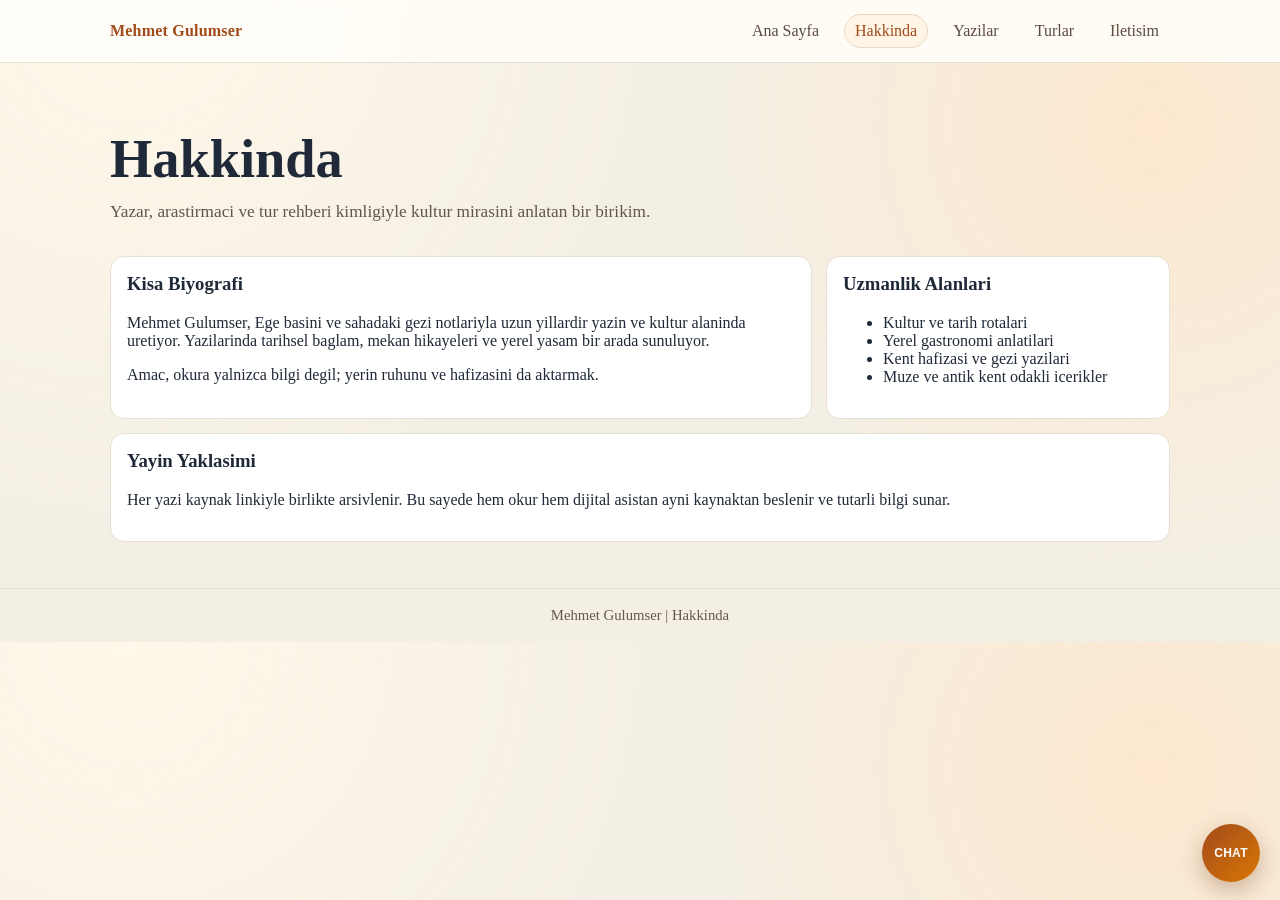
==== apps/site/hakkinda.html @ 6ed61618 "Add runbook and refresh site pages/design" ====
<!doctype html>
<html lang="tr">
<head>
  <meta charset="UTF-8" />
  <meta name="viewport" content="width=device-width, initial-scale=1.0" />
  <title>Hakkinda | Mehmet Gulumser</title>
  <meta name="description" content="Mehmet Gulumser hakkinda bilgiler." />
  <link rel="stylesheet" href="styles.css" />
</head>
<body>
  <header class="site-header">
    <div class="topbar">
      <a class="brand" href="index.html">Mehmet Gulumser</a>
      <nav class="nav" aria-label="Ana menu">
        <a href="index.html">Ana Sayfa</a>
        <a class="active" href="hakkinda.html">Hakkinda</a>
        <a href="yazilar.html">Yazilar</a>
        <a href="turlar.html">Turlar</a>
        <a href="iletisim.html">Iletisim</a>
      </nav>
    </div>
  </header>

  <section class="hero">
    <h1>Hakkinda</h1>
    <p>Yazar, arastirmaci ve tur rehberi kimligiyle kultur mirasini anlatan bir birikim.</p>
  </section>

  <main>
    <div class="grid">
      <section class="card span-8">
        <h3>Kisa Biyografi</h3>
        <p>Mehmet Gulumser, Ege basini ve sahadaki gezi notlariyla uzun yillardir yazin ve kultur alaninda uretiyor. Yazilarinda tarihsel baglam, mekan hikayeleri ve yerel yasam bir arada sunuluyor.</p>
        <p>Amac, okura yalnizca bilgi degil; yerin ruhunu ve hafizasini da aktarmak.</p>
      </section>
      <section class="card span-4">
        <h3>Uzmanlik Alanlari</h3>
        <ul>
          <li>Kultur ve tarih rotalari</li>
          <li>Yerel gastronomi anlatilari</li>
          <li>Kent hafizasi ve gezi yazilari</li>
          <li>Muze ve antik kent odakli icerikler</li>
        </ul>
      </section>
      <section class="card span-12">
        <h3>Yayin Yaklasimi</h3>
        <p>Her yazi kaynak linkiyle birlikte arsivlenir. Bu sayede hem okur hem dijital asistan ayni kaynaktan beslenir ve tutarli bilgi sunar.</p>
      </section>
    </div>
  </main>

  <footer>
    Mehmet Gulumser | Hakkinda
  </footer>

  <script src="chat-widget.js"></script>
</body>
</html>
---- apps/site/styles.css ----
:root {
  --sand: #f4efe4;
  --paper: #fffdf8;
  --ink: #1f2937;
  --muted: #6b7280;
  --brand: #a24b1a;
  --brand-2: #d97706;
  --line: #e6dfd3;
  --card: #ffffff;
}

* {
  box-sizing: border-box;
}

body {
  margin: 0;
  color: var(--ink);
  font-family: "Iowan Old Style", "Baskerville", "Palatino Linotype", serif;
  background:
    radial-gradient(circle at 10% 0%, #fff8ea 0, transparent 40%),
    radial-gradient(circle at 90% 20%, #fde8cf 0, transparent 35%),
    var(--sand);
}

a {
  color: inherit;
}

.site-header {
  position: sticky;
  top: 0;
  z-index: 30;
  backdrop-filter: blur(8px);
  background: rgba(255, 253, 248, 0.92);
  border-bottom: 1px solid var(--line);
}

.topbar {
  max-width: 1100px;
  margin: 0 auto;
  padding: 14px 20px;
  display: flex;
  justify-content: space-between;
  align-items: center;
  gap: 16px;
}

.brand {
  text-decoration: none;
  font-weight: 700;
  letter-spacing: 0.2px;
  color: var(--brand);
}

.nav {
  display: flex;
  gap: 14px;
  flex-wrap: wrap;
}

.nav a {
  text-decoration: none;
  padding: 7px 10px;
  border-radius: 999px;
  color: #5b4a3e;
  border: 1px solid transparent;
}

.nav a:hover,
.nav a.active {
  border-color: #e9d7c2;
  background: #fff5e7;
  color: var(--brand);
}

.hero {
  max-width: 1100px;
  margin: 0 auto;
  padding: 68px 20px 34px;
}

.hero h1 {
  margin: 0;
  font-size: clamp(2rem, 5vw, 3.4rem);
  line-height: 1.05;
}

.hero p {
  margin: 14px 0 0;
  color: #5f564e;
  max-width: 760px;
  font-size: 1.08rem;
}

.cta-row {
  display: flex;
  flex-wrap: wrap;
  gap: 10px;
  margin-top: 22px;
}

.btn {
  border: 1px solid var(--brand);
  color: #fff;
  background: var(--brand);
  text-decoration: none;
  padding: 9px 14px;
  border-radius: 10px;
  font-size: 0.95rem;
}

.btn.secondary {
  color: var(--brand);
  background: transparent;
}

main {
  max-width: 1100px;
  margin: 0 auto;
  padding: 0 20px 46px;
}

.section-title {
  font-size: 1.4rem;
  margin: 20px 0 10px;
}

.grid {
  display: grid;
  grid-template-columns: repeat(12, 1fr);
  gap: 14px;
}

.card {
  background: var(--card);
  border: 1px solid var(--line);
  border-radius: 14px;
  padding: 16px;
}

.card h3 {
  margin-top: 0;
}

.span-4 {
  grid-column: span 4;
}

.span-6 {
  grid-column: span 6;
}

.span-8 {
  grid-column: span 8;
}

.span-12 {
  grid-column: span 12;
}

.meta {
  color: var(--muted);
  font-size: 0.92rem;
}

.article-list {
  display: grid;
  gap: 12px;
}

.article-item {
  background: var(--card);
  border: 1px solid var(--line);
  border-left: 5px solid #e7c59f;
  border-radius: 12px;
  padding: 12px 14px;
}

.article-item h3 {
  margin: 0 0 6px;
  font-size: 1.04rem;
}

.article-item a {
  color: #14568f;
}

.split {
  display: grid;
  grid-template-columns: 1.05fr 1fr;
  gap: 16px;
}

footer {
  border-top: 1px solid var(--line);
  color: #64574e;
  text-align: center;
  padding: 18px;
  font-size: 0.92rem;
}

#mg-chat-btn {
  position: fixed;
  right: 20px;
  bottom: 18px;
  width: 58px;
  height: 58px;
  border-radius: 50%;
  border: 0;
  background: linear-gradient(135deg, var(--brand), var(--brand-2));
  color: #fff;
  font-size: 12px;
  font-weight: 700;
  letter-spacing: 0.3px;
  cursor: pointer;
  box-shadow: 0 8px 24px rgba(104, 50, 20, 0.32);
}

#mg-chat-panel {
  position: fixed;
  right: 20px;
  bottom: 86px;
  width: 360px;
  max-width: calc(100vw - 24px);
  height: 510px;
  background: #fff;
  border-radius: 14px;
  box-shadow: 0 12px 34px rgba(0, 0, 0, 0.22);
  display: none;
  overflow: hidden;
  border: 1px solid #ececec;
}

#mg-chat-panel.open {
  display: flex;
  flex-direction: column;
}

#mg-chat-log {
  flex: 1;
  overflow: auto;
  padding: 12px;
}

.msg {
  margin: 8px 0;
  padding: 9px 11px;
  border-radius: 10px;
  font-size: 14px;
  line-height: 1.45;
  white-space: normal;
}

.msg.user {
  background: #fff1c8;
}

.msg.bot {
  background: #f3f4f6;
}

.msg.bot a {
  color: #1d4ed8;
  text-decoration: underline;
  word-break: break-all;
}

#mg-chat-input-row {
  display: flex;
  border-top: 1px solid #e5e7eb;
}

#mg-chat-input {
  flex: 1;
  border: 0;
  padding: 12px;
  font-size: 14px;
}

#mg-chat-send {
  border: 0;
  background: var(--brand);
  color: #fff;
  padding: 0 14px;
}

#mg-chat-send:disabled {
  opacity: 0.65;
}

@media (max-width: 900px) {
  .span-4,
  .span-6,
  .span-8,
  .split {
    grid-column: span 12;
    grid-template-columns: 1fr;
  }
}

@media (max-width: 620px) {
  .topbar {
    padding: 10px 14px;
  }

  .nav {
    gap: 8px;
  }

  .hero {
    padding: 42px 14px 22px;
  }

  main {
    padding: 0 14px 26px;
  }

  #mg-chat-btn {
    right: 14px;
    bottom: 14px;
  }

  #mg-chat-panel {
    right: 0;
    left: 0;
    bottom: 0;
    width: 100vw;
    max-width: 100vw;
    height: 72vh;
    border-radius: 14px 14px 0 0;
  }
}
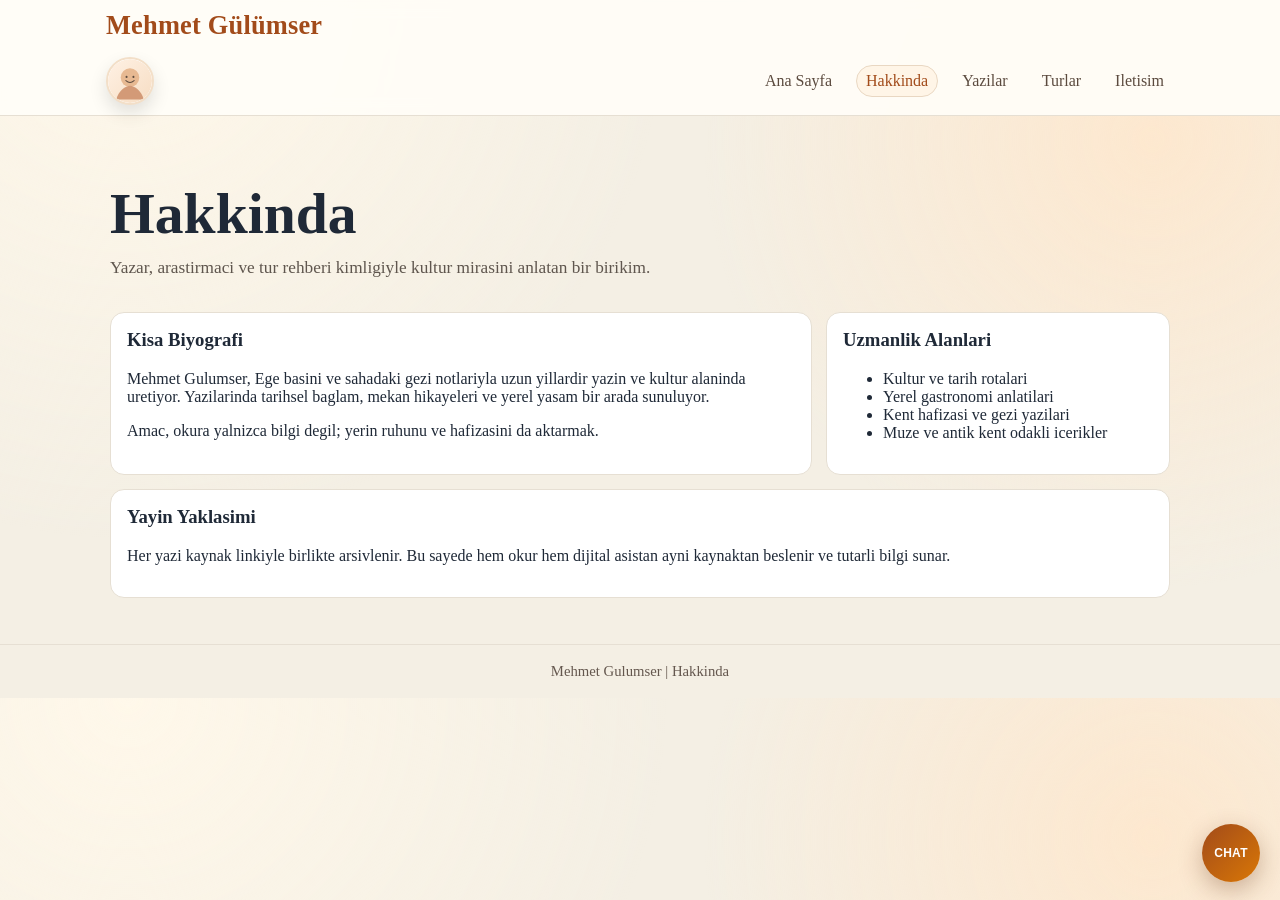
==== commit 5623d462: "Restructure header layout and add avatar across pages" ====
--- a/apps/site/hakkinda.html
+++ b/apps/site/hakkinda.html
@@ -10,14 +10,17 @@
 <body>
   <header class="site-header">
     <div class="topbar">
-      <a class="brand" href="index.html">Mehmet Gulumser</a>
-      <nav class="nav" aria-label="Ana menu">
-        <a href="index.html">Ana Sayfa</a>
-        <a class="active" href="hakkinda.html">Hakkinda</a>
-        <a href="yazilar.html">Yazilar</a>
-        <a href="turlar.html">Turlar</a>
-        <a href="iletisim.html">Iletisim</a>
-      </nav>
+      <a class="brand" href="index.html">Mehmet Gülümser</a>
+      <div class="header-row">
+        <img class="header-avatar" src="assets/mehmet-gulumser.png" alt="Mehmet Gülümser" onerror="this.onerror=null;this.src='assets/mehmet-gulumser.svg';" />
+        <nav class="nav" aria-label="Ana menu">
+          <a href="index.html">Ana Sayfa</a>
+          <a class="active" href="hakkinda.html">Hakkinda</a>
+          <a href="yazilar.html">Yazilar</a>
+          <a href="turlar.html">Turlar</a>
+          <a href="iletisim.html">Iletisim</a>
+        </nav>
+      </div>
     </div>
   </header>
 
--- a/apps/site/styles.css
+++ b/apps/site/styles.css
@@ -39,29 +39,48 @@
 .topbar {
   max-width: 1100px;
   margin: 0 auto;
-  padding: 14px 20px;
-  display: flex;
-  justify-content: space-between;
-  align-items: center;
+  display: flex;
+  flex-direction: column;
+  align-items: stretch;
+  padding: 10px 16px;
   gap: 16px;
 }
 
 .brand {
   text-decoration: none;
   font-weight: 700;
+  font-size: clamp(1.35rem, 4.2vw, 1.65rem);
   letter-spacing: 0.2px;
   color: var(--brand);
 }
 
+.header-row {
+  display: flex;
+  align-items: center;
+  justify-content: space-between;
+  gap: 14px;
+}
+
+.header-avatar {
+  width: 48px;
+  height: 48px;
+  border-radius: 999px;
+  border: 2px solid #f3dfc8;
+  object-fit: cover;
+  background: #fff;
+  box-shadow: 0 8px 18px rgba(0, 0, 0, 0.12);
+}
+
 .nav {
   display: flex;
   gap: 14px;
   flex-wrap: wrap;
+  justify-content: flex-end;
 }
 
 .nav a {
   text-decoration: none;
-  padding: 7px 10px;
+  padding: 6px 9px;
   border-radius: 999px;
   color: #5b4a3e;
   border: 1px solid transparent;
@@ -82,7 +101,7 @@
 
 .hero h1 {
   margin: 0;
-  font-size: clamp(2rem, 5vw, 3.4rem);
+  font-size: clamp(2.35rem, 6vw, 3.6rem);
   line-height: 1.05;
 }
 
@@ -302,10 +321,16 @@
 @media (max-width: 620px) {
   .topbar {
     padding: 10px 14px;
+    gap: 12px;
   }
 
   .nav {
     gap: 8px;
+  }
+
+  .header-avatar {
+    width: 44px;
+    height: 44px;
   }
 
   .hero {
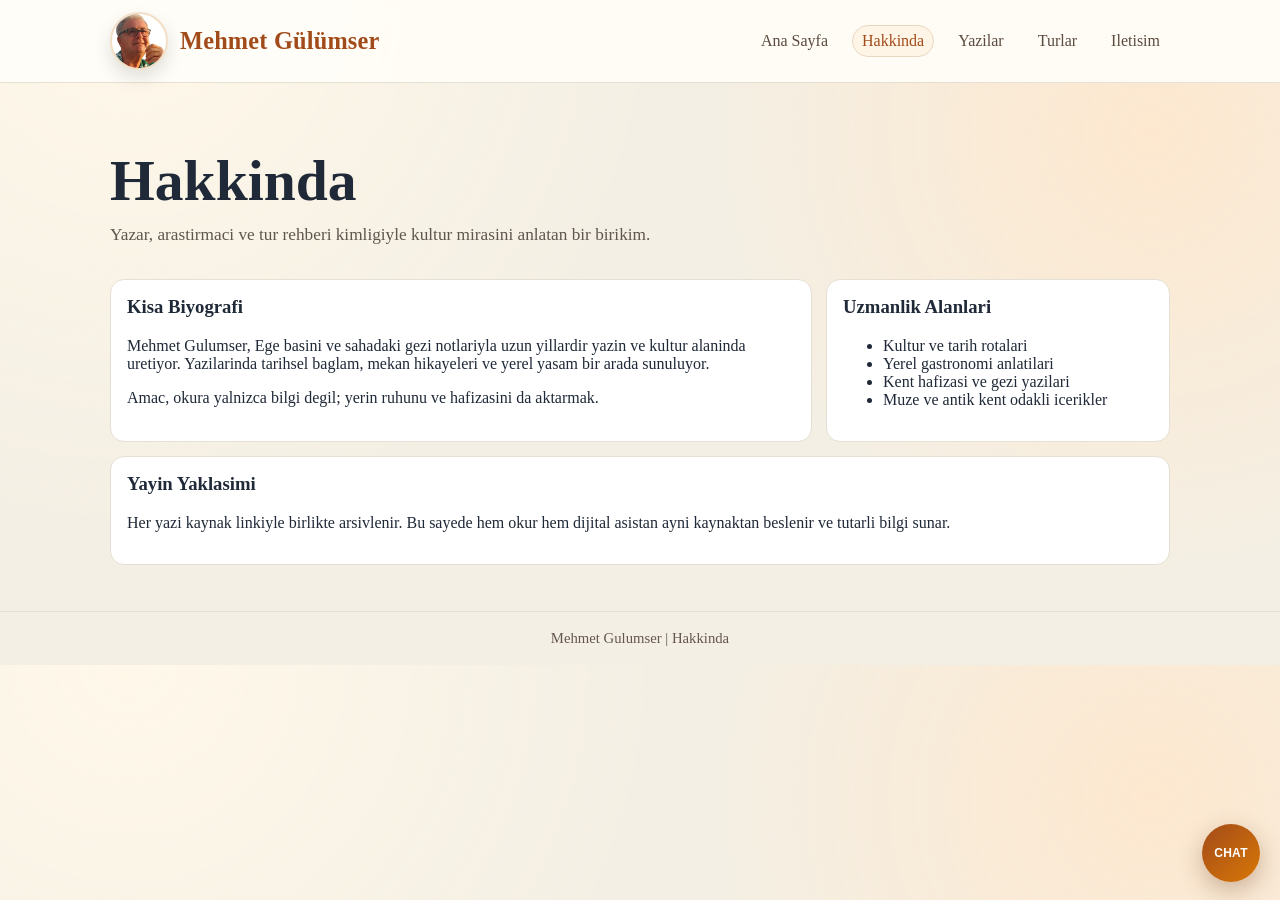
==== commit 4f6ed5aa: "Adjust desktop header title placement between avatar and nav" ====
--- a/apps/site/hakkinda.html
+++ b/apps/site/hakkinda.html
@@ -13,6 +13,7 @@
       <a class="brand" href="index.html">Mehmet Gülümser</a>
       <div class="header-row">
         <img class="header-avatar" src="assets/mehmet-gulumser.png" alt="Mehmet Gülümser" onerror="this.onerror=null;this.src='assets/mehmet-gulumser.svg';" />
+        <a class="brand-inline" href="index.html">Mehmet Gülümser</a>
         <nav class="nav" aria-label="Ana menu">
           <a href="index.html">Ana Sayfa</a>
           <a class="active" href="hakkinda.html">Hakkinda</a>
--- a/apps/site/styles.css
+++ b/apps/site/styles.css
@@ -52,6 +52,16 @@
   font-size: clamp(1.35rem, 4.2vw, 1.65rem);
   letter-spacing: 0.2px;
   color: var(--brand);
+}
+
+.brand-inline {
+  display: none;
+  text-decoration: none;
+  font-weight: 700;
+  font-size: 1.52rem;
+  letter-spacing: 0.2px;
+  color: var(--brand);
+  white-space: nowrap;
 }
 
 .header-row {
@@ -248,12 +258,32 @@
   box-shadow: 0 12px 34px rgba(0, 0, 0, 0.22);
   display: none;
   overflow: hidden;
-  border: 1px solid #ececec;
+  border: 2px solid #d9c2a8;
 }
 
 #mg-chat-panel.open {
   display: flex;
   flex-direction: column;
+}
+
+#mg-chat-head {
+  display: flex;
+  justify-content: space-between;
+  align-items: center;
+  padding: 10px 12px;
+  border-bottom: 1px solid #eadccf;
+  background: #fff8ef;
+}
+
+#mg-chat-close {
+  border: 1px solid #d6c5b3;
+  background: #fff;
+  color: #5d4a3e;
+  border-radius: 8px;
+  width: 30px;
+  height: 30px;
+  line-height: 1;
+  cursor: pointer;
 }
 
 #mg-chat-log {
@@ -301,11 +331,45 @@
   border: 0;
   background: var(--brand);
   color: #fff;
-  padding: 0 14px;
+  width: 46px;
+  display: grid;
+  place-items: center;
+  cursor: pointer;
 }
 
 #mg-chat-send:disabled {
   opacity: 0.65;
+}
+
+@media (min-width: 621px) {
+  .topbar {
+    padding: 12px 20px;
+    gap: 0;
+  }
+
+  .brand {
+    display: none;
+  }
+
+  .brand-inline {
+    display: inline-block;
+  }
+
+  .header-row {
+    width: 100%;
+    justify-content: flex-start;
+    gap: 12px;
+  }
+
+  .header-avatar {
+    width: 58px;
+    height: 58px;
+  }
+
+  .nav {
+    margin-left: auto;
+    justify-content: flex-end;
+  }
 }
 
 @media (max-width: 900px) {
@@ -324,13 +388,28 @@
     gap: 12px;
   }
 
+  .brand {
+    text-align: center;
+    font-size: 1.52rem;
+  }
+
+  .header-row {
+    display: grid;
+    grid-template-columns: 90px 1fr;
+    align-items: center;
+    gap: 10px;
+  }
+
   .nav {
     gap: 8px;
+    justify-content: flex-start;
+    align-content: center;
+    min-height: 90px;
   }
 
   .header-avatar {
-    width: 44px;
-    height: 44px;
+    width: 86px;
+    height: 86px;
   }
 
   .hero {
@@ -347,12 +426,13 @@
   }
 
   #mg-chat-panel {
-    right: 0;
-    left: 0;
-    bottom: 0;
-    width: 100vw;
-    max-width: 100vw;
-    height: 72vh;
-    border-radius: 14px 14px 0 0;
-  }
-}
+    right: 12px;
+    left: 12px;
+    bottom: 84px;
+    width: auto;
+    max-width: none;
+    height: 50vh;
+    border-radius: 14px;
+    border: 2px solid #d2b495;
+  }
+}
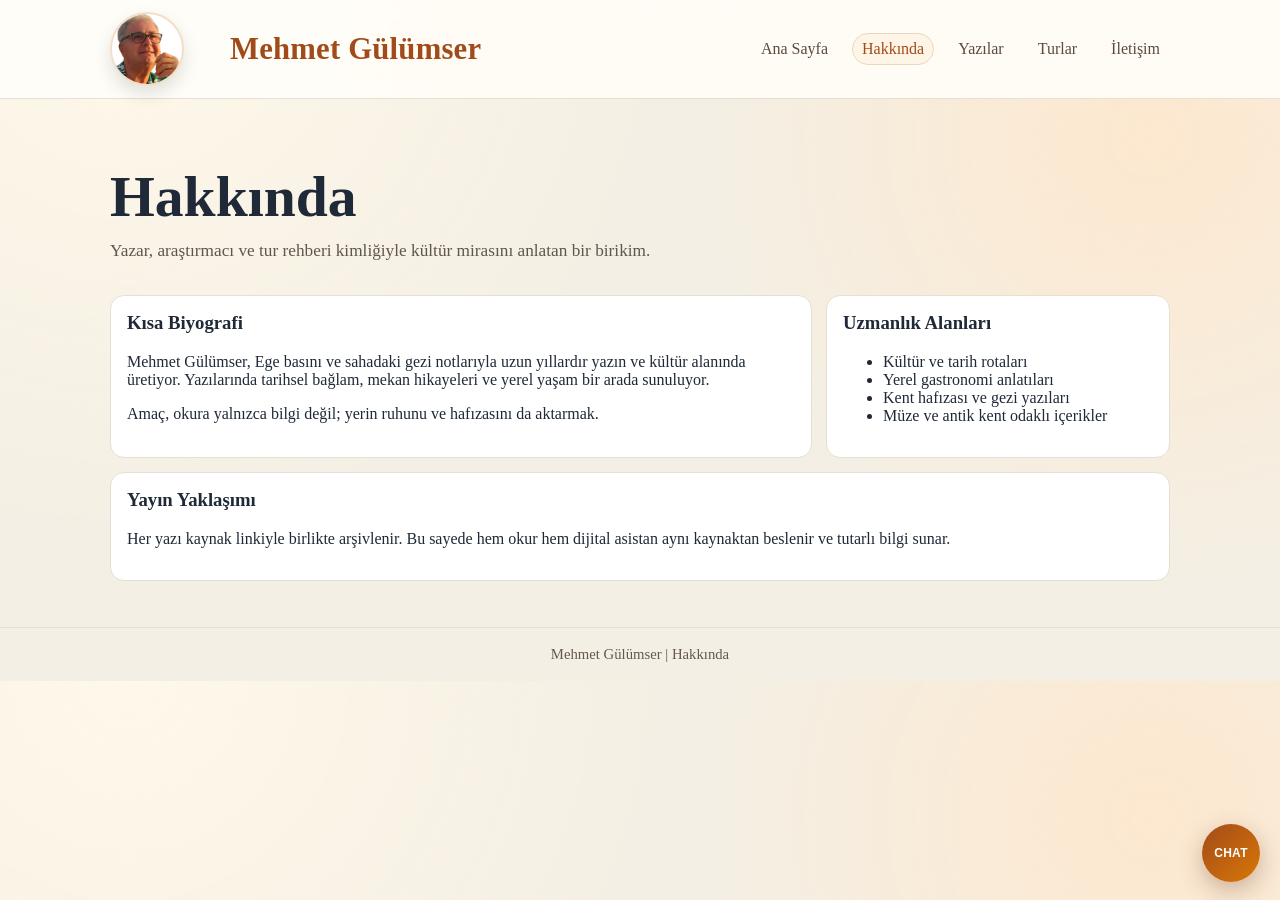
==== commit be4785d9: "Improve location-aware chat retrieval and restore Turkish copy" ====
--- a/apps/site/hakkinda.html
+++ b/apps/site/hakkinda.html
@@ -3,8 +3,8 @@
 <head>
   <meta charset="UTF-8" />
   <meta name="viewport" content="width=device-width, initial-scale=1.0" />
-  <title>Hakkinda | Mehmet Gulumser</title>
-  <meta name="description" content="Mehmet Gulumser hakkinda bilgiler." />
+  <title>Hakkında | Mehmet Gülümser</title>
+  <meta name="description" content="Mehmet Gülümser hakkında bilgiler." />
   <link rel="stylesheet" href="styles.css" />
 </head>
 <body>
@@ -14,47 +14,47 @@
       <div class="header-row">
         <img class="header-avatar" src="assets/mehmet-gulumser.png" alt="Mehmet Gülümser" onerror="this.onerror=null;this.src='assets/mehmet-gulumser.svg';" />
         <a class="brand-inline" href="index.html">Mehmet Gülümser</a>
-        <nav class="nav" aria-label="Ana menu">
+        <nav class="nav" aria-label="Ana menü">
           <a href="index.html">Ana Sayfa</a>
-          <a class="active" href="hakkinda.html">Hakkinda</a>
-          <a href="yazilar.html">Yazilar</a>
+          <a class="active" href="hakkinda.html">Hakkında</a>
+          <a href="yazilar.html">Yazılar</a>
           <a href="turlar.html">Turlar</a>
-          <a href="iletisim.html">Iletisim</a>
+          <a href="iletisim.html">İletişim</a>
         </nav>
       </div>
     </div>
   </header>
 
   <section class="hero">
-    <h1>Hakkinda</h1>
-    <p>Yazar, arastirmaci ve tur rehberi kimligiyle kultur mirasini anlatan bir birikim.</p>
+    <h1>Hakkında</h1>
+    <p>Yazar, araştırmacı ve tur rehberi kimliğiyle kültür mirasını anlatan bir birikim.</p>
   </section>
 
   <main>
     <div class="grid">
       <section class="card span-8">
-        <h3>Kisa Biyografi</h3>
-        <p>Mehmet Gulumser, Ege basini ve sahadaki gezi notlariyla uzun yillardir yazin ve kultur alaninda uretiyor. Yazilarinda tarihsel baglam, mekan hikayeleri ve yerel yasam bir arada sunuluyor.</p>
-        <p>Amac, okura yalnizca bilgi degil; yerin ruhunu ve hafizasini da aktarmak.</p>
+        <h3>Kısa Biyografi</h3>
+        <p>Mehmet Gülümser, Ege basını ve sahadaki gezi notlarıyla uzun yıllardır yazın ve kültür alanında üretiyor. Yazılarında tarihsel bağlam, mekan hikayeleri ve yerel yaşam bir arada sunuluyor.</p>
+        <p>Amaç, okura yalnızca bilgi değil; yerin ruhunu ve hafızasını da aktarmak.</p>
       </section>
       <section class="card span-4">
-        <h3>Uzmanlik Alanlari</h3>
+        <h3>Uzmanlık Alanları</h3>
         <ul>
-          <li>Kultur ve tarih rotalari</li>
-          <li>Yerel gastronomi anlatilari</li>
-          <li>Kent hafizasi ve gezi yazilari</li>
-          <li>Muze ve antik kent odakli icerikler</li>
+          <li>Kültür ve tarih rotaları</li>
+          <li>Yerel gastronomi anlatıları</li>
+          <li>Kent hafızası ve gezi yazıları</li>
+          <li>Müze ve antik kent odaklı içerikler</li>
         </ul>
       </section>
       <section class="card span-12">
-        <h3>Yayin Yaklasimi</h3>
-        <p>Her yazi kaynak linkiyle birlikte arsivlenir. Bu sayede hem okur hem dijital asistan ayni kaynaktan beslenir ve tutarli bilgi sunar.</p>
+        <h3>Yayın Yaklaşımı</h3>
+        <p>Her yazı kaynak linkiyle birlikte arşivlenir. Bu sayede hem okur hem dijital asistan aynı kaynaktan beslenir ve tutarlı bilgi sunar.</p>
       </section>
     </div>
   </main>
 
   <footer>
-    Mehmet Gulumser | Hakkinda
+    Mehmet Gülümser | Hakkında
   </footer>
 
   <script src="chat-widget.js"></script>
--- a/apps/site/styles.css
+++ b/apps/site/styles.css
@@ -309,6 +309,33 @@
   background: #f3f4f6;
 }
 
+.msg.thinking {
+  color: #6b7280;
+}
+
+.msg.thinking .dots {
+  display: inline-flex;
+  margin-left: 2px;
+}
+
+.msg.thinking .dots span {
+  animation: mg-dot-pulse 1.2s infinite;
+  opacity: 0.22;
+}
+
+.msg.thinking .dots span:nth-child(2) {
+  animation-delay: 0.2s;
+}
+
+.msg.thinking .dots span:nth-child(3) {
+  animation-delay: 0.4s;
+}
+
+@keyframes mg-dot-pulse {
+  0%, 100% { opacity: 0.22; transform: translateY(0); }
+  35% { opacity: 1; transform: translateY(-1px); }
+}
+
 .msg.bot a {
   color: #1d4ed8;
   text-decoration: underline;
@@ -353,17 +380,19 @@
 
   .brand-inline {
     display: inline-block;
+    font-size: 1.92rem;
+    margin: 0 0 0 22px;
   }
 
   .header-row {
     width: 100%;
     justify-content: flex-start;
-    gap: 12px;
+    gap: 24px;
   }
 
   .header-avatar {
-    width: 58px;
-    height: 58px;
+    width: 74px;
+    height: 74px;
   }
 
   .nav {
